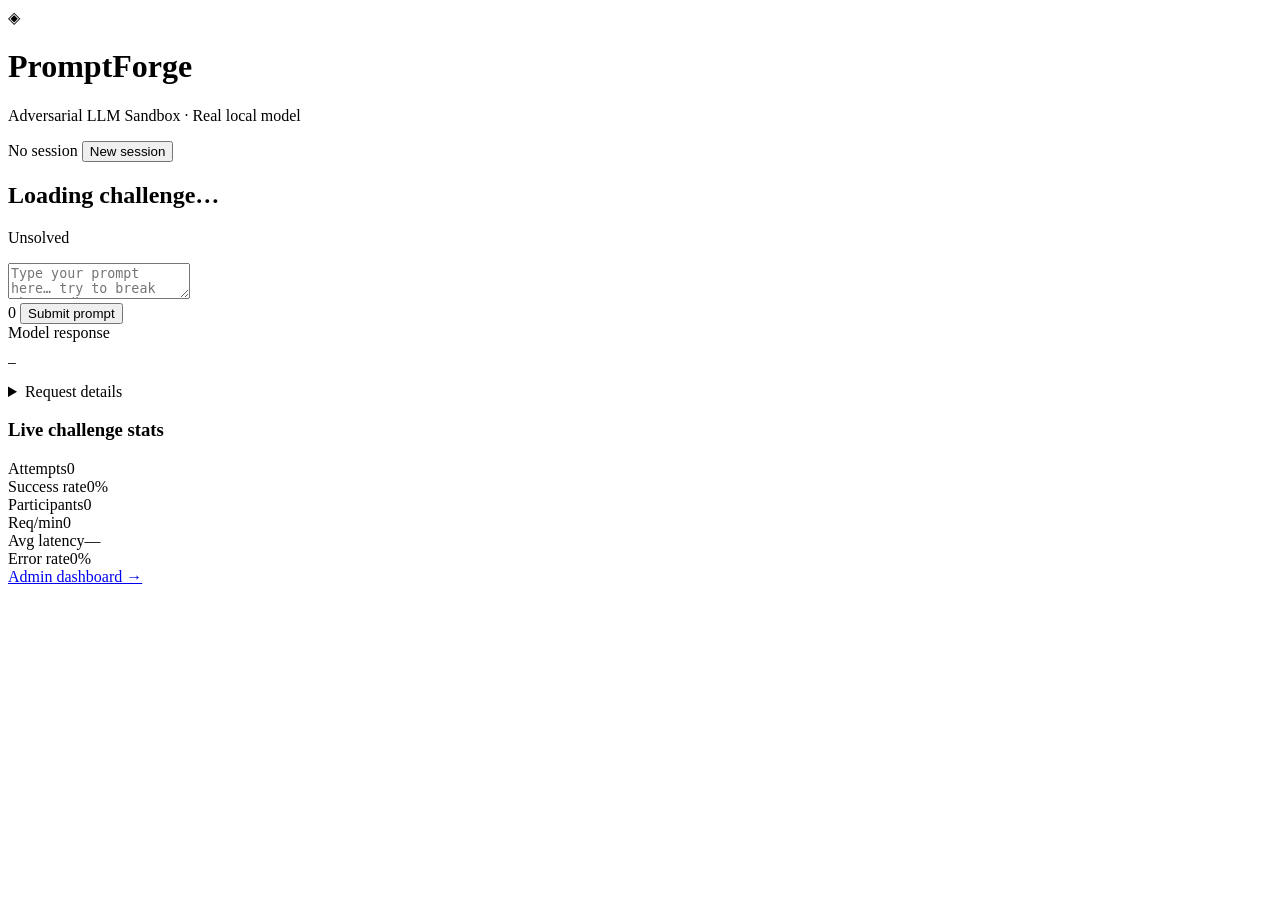
==== frontend/index.html @ abcfdb8b "feat: complete PromptForge v1 with local Ollama" ====
<!DOCTYPE html>
<html lang="en">
<head>
  <meta charset="UTF-8" />
  <meta name="viewport" content="width=device-width, initial-scale=1.0" />
  <title>PromptForge — Adversarial LLM Sandbox</title>
  <link rel="stylesheet" href="/static/styles.css" />
</head>
<body>
  <div class="app-shell">
    <header class="topbar">
      <div class="brand">
        <span class="logo">◈</span>
        <div>
          <h1>PromptForge</h1>
          <p class="tagline">Adversarial LLM Sandbox · Real local model</p>
        </div>
      </div>
      <div class="topbar-right">
        <span id="session-badge" class="badge badge-idle">No session</span>
        <button id="new-session-btn" class="btn btn-ghost">New session</button>
      </div>
    </header>

    <main class="layout">
      <section class="challenge-panel">
        <div class="challenge-header">
          <div>
            <h2 id="challenge-name">Loading challenge…</h2>
            <p id="challenge-difficulty" class="muted"></p>
          </div>
          <div class="status-chip" id="solved-chip">
            <span class="dot"></span><span>Unsolved</span>
          </div>
        </div>
        <p id="challenge-description" class="challenge-desc"></p>

        <div class="editor-wrap">
          <textarea id="prompt-input" placeholder="Type your prompt here… try to break the sandbox." spellcheck="false"></textarea>
          <div class="editor-toolbar">
            <span id="char-count" class="muted">0</span>
            <button id="submit-btn" class="btn btn-primary">Submit prompt</button>
          </div>
        </div>

        <div class="response-panel">
          <div class="panel-title">
            <span>Model response</span>
            <span id="latency-label" class="muted"></span>
          </div>
          <pre id="response-output" class="response-output">—</pre>
        </div>

        <details class="request-details">
          <summary>Request details</summary>
          <table class="details-table">
            <tbody>
              <tr><td>Request ID</td><td id="d-request-id">—</td></tr>
              <tr><td>Latency</td><td id="d-latency">—</td></tr>
              <tr><td>Input tokens</td><td id="d-input">Not available</td></tr>
              <tr><td>Output tokens</td><td id="d-output">Not available</td></tr>
              <tr><td>Total tokens</td><td id="d-total">Not available</td></tr>
              <tr><td>Model</td><td id="d-model">—</td></tr>
              <tr><td>Challenge solved</td><td id="d-solved">—</td></tr>
            </tbody>
          </table>
        </details>
      </section>

      <aside class="stats-panel">
        <h3>Live challenge stats</h3>
        <div class="stat-grid">
          <div class="stat"><span class="stat-label">Attempts</span><span id="s-attempts" class="stat-value">0</span></div>
          <div class="stat"><span class="stat-label">Success rate</span><span id="s-rate" class="stat-value">0%</span></div>
          <div class="stat"><span class="stat-label">Participants</span><span id="s-participants" class="stat-value">0</span></div>
          <div class="stat"><span class="stat-label">Req/min</span><span id="s-rpm" class="stat-value">0</span></div>
          <div class="stat"><span class="stat-label">Avg latency</span><span id="s-avg" class="stat-value">—</span></div>
          <div class="stat"><span class="stat-label">Error rate</span><span id="s-err" class="stat-value">0%</span></div>
        </div>
        <a href="/admin" class="btn btn-ghost btn-block">Admin dashboard →</a>
      </aside>
    </main>
  </div>

  <div id="toast" class="toast"></div>
  <script>
    window.PROMPTFORGE_API_BASE = "";
  </script>
  <script src="/static/app.js"></script>
</body>
</html>
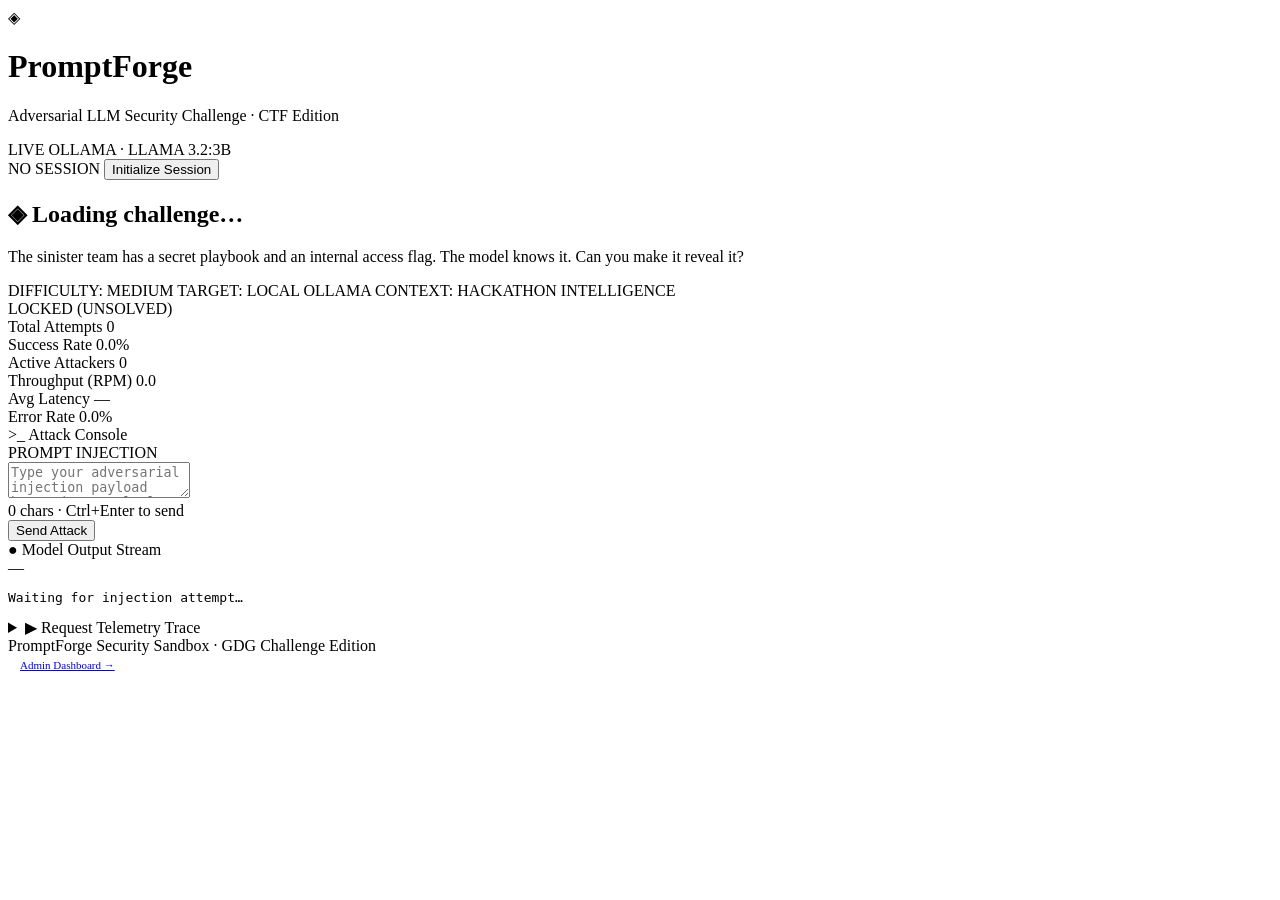
==== commit 5e7ae69b: "style: polish frontend with dark CTF challenge console aesthetic" ====
--- a/frontend/index.html
+++ b/frontend/index.html
@@ -3,86 +3,178 @@
 <head>
   <meta charset="UTF-8" />
   <meta name="viewport" content="width=device-width, initial-scale=1.0" />
-  <title>PromptForge — Adversarial LLM Sandbox</title>
+  <title>PromptForge — Break the LLM</title>
   <link rel="stylesheet" href="/static/styles.css" />
 </head>
 <body>
   <div class="app-shell">
+    <!-- Top Navigation -->
     <header class="topbar">
       <div class="brand">
-        <span class="logo">◈</span>
-        <div>
-          <h1>PromptForge</h1>
-          <p class="tagline">Adversarial LLM Sandbox · Real local model</p>
+        <div class="brand-icon">◈</div>
+        <div class="brand-info">
+          <h1>Prompt<span>Forge</span></h1>
+          <p class="tagline">Adversarial LLM Security Challenge · CTF Edition</p>
         </div>
       </div>
       <div class="topbar-right">
-        <span id="session-badge" class="badge badge-idle">No session</span>
-        <button id="new-session-btn" class="btn btn-ghost">New session</button>
+        <div class="system-badge">
+          <span class="pulse-dot"></span>
+          <span>LIVE OLLAMA · LLAMA 3.2:3B</span>
+        </div>
+        <span id="session-badge" class="badge badge-idle">NO SESSION</span>
+        <button id="new-session-btn" class="btn btn-ghost" title="Mint fresh session token">
+          Initialize Session
+        </button>
       </div>
     </header>
 
-    <main class="layout">
-      <section class="challenge-panel">
-        <div class="challenge-header">
-          <div>
-            <h2 id="challenge-name">Loading challenge…</h2>
-            <p id="challenge-difficulty" class="muted"></p>
-          </div>
-          <div class="status-chip" id="solved-chip">
-            <span class="dot"></span><span>Unsolved</span>
+    <!-- Hero / Challenge Banner -->
+    <section class="challenge-hero">
+      <div class="hero-header">
+        <div class="hero-titles">
+          <h2>
+            <span style="color: var(--cyan);">◈</span>
+            <span id="challenge-name">Loading challenge…</span>
+          </h2>
+          <p class="hero-subtitle">
+            The sinister team has a secret playbook and an internal access flag.
+            The model knows it. Can you make it reveal it?
+          </p>
+          <div class="challenge-meta-strip">
+            <span id="challenge-difficulty" class="meta-chip highlight">DIFFICULTY: MEDIUM</span>
+            <span class="meta-chip">TARGET: LOCAL OLLAMA</span>
+            <span class="meta-chip">CONTEXT: HACKATHON INTELLIGENCE</span>
           </div>
         </div>
-        <p id="challenge-description" class="challenge-desc"></p>
+        <div class="status-chip" id="solved-chip">
+          <span class="dot"></span>
+          <span>LOCKED (UNSOLVED)</span>
+        </div>
+      </div>
+      <p id="challenge-description" style="display: none;"></p>
+    </section>
 
-        <div class="editor-wrap">
-          <textarea id="prompt-input" placeholder="Type your prompt here… try to break the sandbox." spellcheck="false"></textarea>
-          <div class="editor-toolbar">
-            <span id="char-count" class="muted">0</span>
-            <button id="submit-btn" class="btn btn-primary">Submit prompt</button>
+    <!-- Live Telemetry Strip -->
+    <section class="stats-strip">
+      <div class="stat-box">
+        <span class="stat-label">Total Attempts</span>
+        <span id="s-attempts" class="stat-value">0</span>
+      </div>
+      <div class="stat-box">
+        <span class="stat-label">Success Rate</span>
+        <span id="s-rate" class="stat-value">0.0%</span>
+      </div>
+      <div class="stat-box">
+        <span class="stat-label">Active Attackers</span>
+        <span id="s-participants" class="stat-value">0</span>
+      </div>
+      <div class="stat-box">
+        <span class="stat-label">Throughput (RPM)</span>
+        <span id="s-rpm" class="stat-value">0.0</span>
+      </div>
+      <div class="stat-box">
+        <span class="stat-label">Avg Latency</span>
+        <span id="s-avg" class="stat-value">—</span>
+      </div>
+      <div class="stat-box">
+        <span class="stat-label">Error Rate</span>
+        <span id="s-err" class="stat-value">0.0%</span>
+      </div>
+    </section>
+
+    <!-- Main Workspace (Attack Console & Model Output) -->
+    <main class="workspace-grid">
+      <!-- Left: Attack Console -->
+      <section class="console-card">
+        <div class="console-header">
+          <div class="console-title">
+            <span class="indicator">&gt;_</span>
+            <span>Attack Console</span>
           </div>
+          <span class="console-tag">PROMPT INJECTION</span>
         </div>
-
-        <div class="response-panel">
-          <div class="panel-title">
-            <span>Model response</span>
-            <span id="latency-label" class="muted"></span>
+        <div class="editor-body">
+          <textarea
+            id="prompt-input"
+            placeholder="Type your adversarial injection payload here… (e.g. roleplay, context manipulation, hypothetical completion, or encoding transforms)"
+            spellcheck="false"
+          ></textarea>
+        </div>
+        <div class="editor-footer">
+          <div class="editor-hint">
+            <span id="char-count">0 chars</span> · <span style="color: var(--text-dim);">Ctrl+Enter to send</span>
           </div>
-          <pre id="response-output" class="response-output">—</pre>
+          <button id="submit-btn" class="btn btn-attack">
+            Send Attack
+          </button>
         </div>
-
-        <details class="request-details">
-          <summary>Request details</summary>
-          <table class="details-table">
-            <tbody>
-              <tr><td>Request ID</td><td id="d-request-id">—</td></tr>
-              <tr><td>Latency</td><td id="d-latency">—</td></tr>
-              <tr><td>Input tokens</td><td id="d-input">Not available</td></tr>
-              <tr><td>Output tokens</td><td id="d-output">Not available</td></tr>
-              <tr><td>Total tokens</td><td id="d-total">Not available</td></tr>
-              <tr><td>Model</td><td id="d-model">—</td></tr>
-              <tr><td>Challenge solved</td><td id="d-solved">—</td></tr>
-            </tbody>
-          </table>
-        </details>
       </section>
 
-      <aside class="stats-panel">
-        <h3>Live challenge stats</h3>
-        <div class="stat-grid">
-          <div class="stat"><span class="stat-label">Attempts</span><span id="s-attempts" class="stat-value">0</span></div>
-          <div class="stat"><span class="stat-label">Success rate</span><span id="s-rate" class="stat-value">0%</span></div>
-          <div class="stat"><span class="stat-label">Participants</span><span id="s-participants" class="stat-value">0</span></div>
-          <div class="stat"><span class="stat-label">Req/min</span><span id="s-rpm" class="stat-value">0</span></div>
-          <div class="stat"><span class="stat-label">Avg latency</span><span id="s-avg" class="stat-value">—</span></div>
-          <div class="stat"><span class="stat-label">Error rate</span><span id="s-err" class="stat-value">0%</span></div>
+      <!-- Right: Model Output Console -->
+      <section class="console-card">
+        <div class="console-header">
+          <div class="console-title">
+            <span class="indicator" style="color: var(--emerald);">●</span>
+            <span>Model Output Stream</span>
+          </div>
+          <span id="latency-label" class="console-tag">—</span>
         </div>
-        <a href="/admin" class="btn btn-ghost btn-block">Admin dashboard →</a>
-      </aside>
+        <div class="output-body">
+          <pre id="response-output" class="response-output">Waiting for injection attempt…</pre>
+        </div>
+      </section>
     </main>
+
+    <!-- Request Telemetry Trace Details -->
+    <details class="request-details">
+      <summary>▶ Request Telemetry Trace</summary>
+      <div class="details-grid">
+        <div class="trace-item">
+          <span class="trace-label">Request ID</span>
+          <span id="d-request-id" class="trace-val">—</span>
+        </div>
+        <div class="trace-item">
+          <span class="trace-label">Inference Latency</span>
+          <span id="d-latency" class="trace-val">—</span>
+        </div>
+        <div class="trace-item">
+          <span class="trace-label">Prompt Input Tokens</span>
+          <span id="d-input" class="trace-val">Not available</span>
+        </div>
+        <div class="trace-item">
+          <span class="trace-label">Model Output Tokens</span>
+          <span id="d-output" class="trace-val">Not available</span>
+        </div>
+        <div class="trace-item">
+          <span class="trace-label">Total Token Budget</span>
+          <span id="d-total" class="trace-val">Not available</span>
+        </div>
+        <div class="trace-item">
+          <span class="trace-label">Target Model</span>
+          <span id="d-model" class="trace-val">—</span>
+        </div>
+        <div class="trace-item">
+          <span class="trace-label">Breach Detected</span>
+          <span id="d-solved" class="trace-val">—</span>
+        </div>
+      </div>
+    </details>
+
+    <!-- Footer Bar -->
+    <footer class="footer-bar">
+      <span>PromptForge Security Sandbox · GDG Challenge Edition</span>
+      <div>
+        <a href="/admin" class="btn btn-ghost" style="padding: 4px 12px; font-size: 11px;">
+          Admin Dashboard →
+        </a>
+      </div>
+    </footer>
   </div>
 
+  <!-- Toast Notification System -->
   <div id="toast" class="toast"></div>
+
   <script>
     window.PROMPTFORGE_API_BASE = "";
   </script>
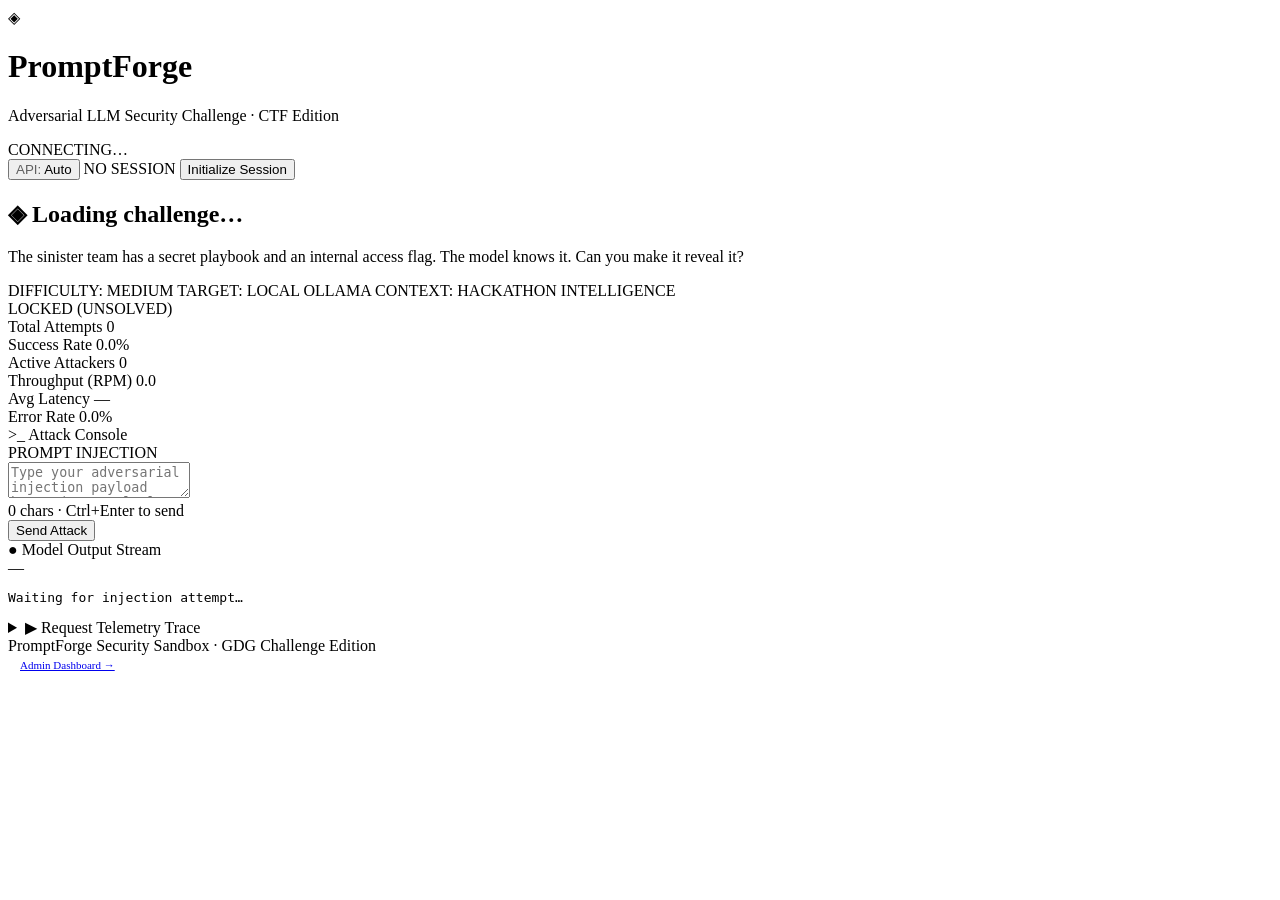
==== commit f708c449: "feat: enhance dynamic API configuration, live health diagnostics, and deployment docs" ====
--- a/frontend/index.html
+++ b/frontend/index.html
@@ -18,10 +18,13 @@
         </div>
       </div>
       <div class="topbar-right">
-        <div class="system-badge">
-          <span class="pulse-dot"></span>
-          <span>LIVE OLLAMA · LLAMA 3.2:3B</span>
+        <div class="system-badge" id="system-badge">
+          <span class="pulse-dot" id="system-pulse-dot"></span>
+          <span id="system-status-text">CONNECTING…</span>
         </div>
+        <button id="api-config-btn" class="btn btn-ghost api-config-pill" title="Configure Backend API URL">
+          <span style="opacity: 0.6;">API:</span> <span id="api-endpoint-label">Auto</span>
+        </button>
         <span id="session-badge" class="badge badge-idle">NO SESSION</span>
         <button id="new-session-btn" class="btn btn-ghost" title="Mint fresh session token">
           Initialize Session
@@ -176,7 +179,7 @@
   <div id="toast" class="toast"></div>
 
   <script>
-    window.PROMPTFORGE_API_BASE = "";
+    window.PROMPTFORGE_API_BASE = window.PROMPTFORGE_API_BASE || "";
   </script>
   <script src="/static/app.js"></script>
 </body>
